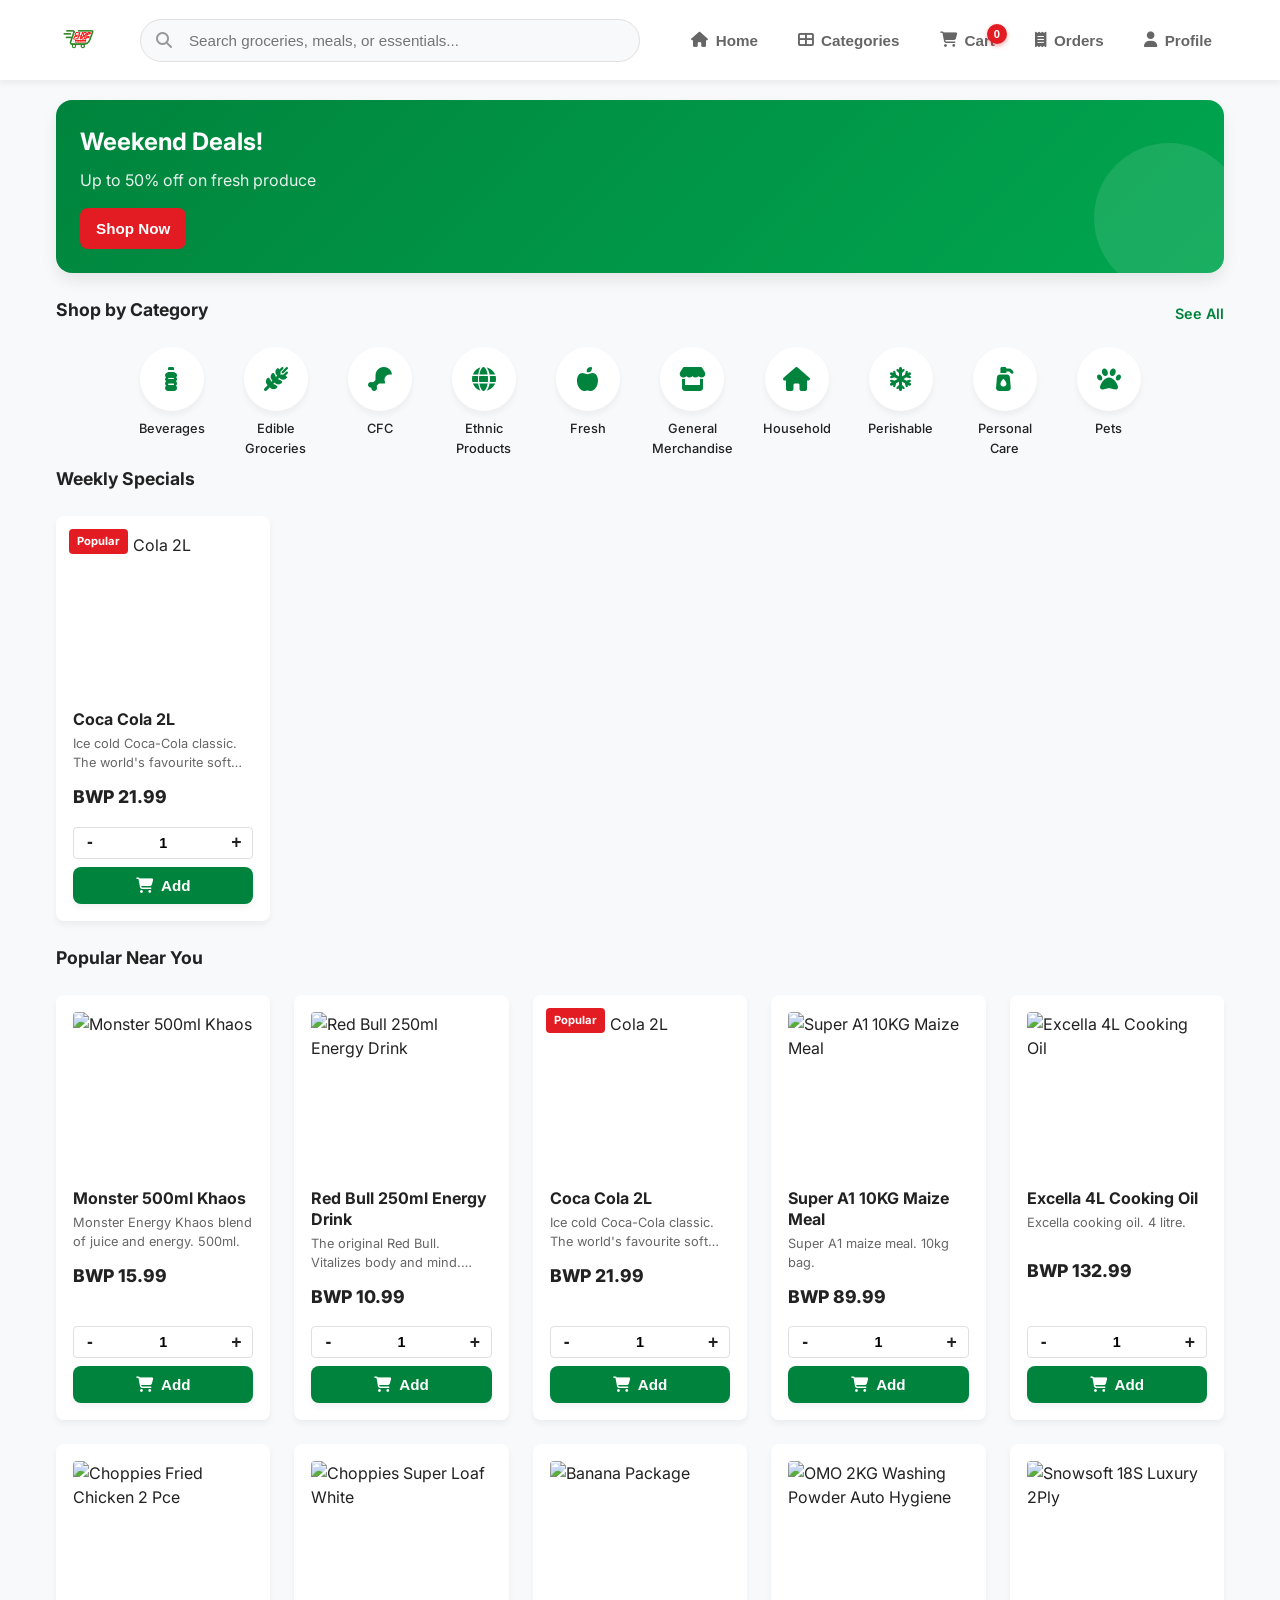
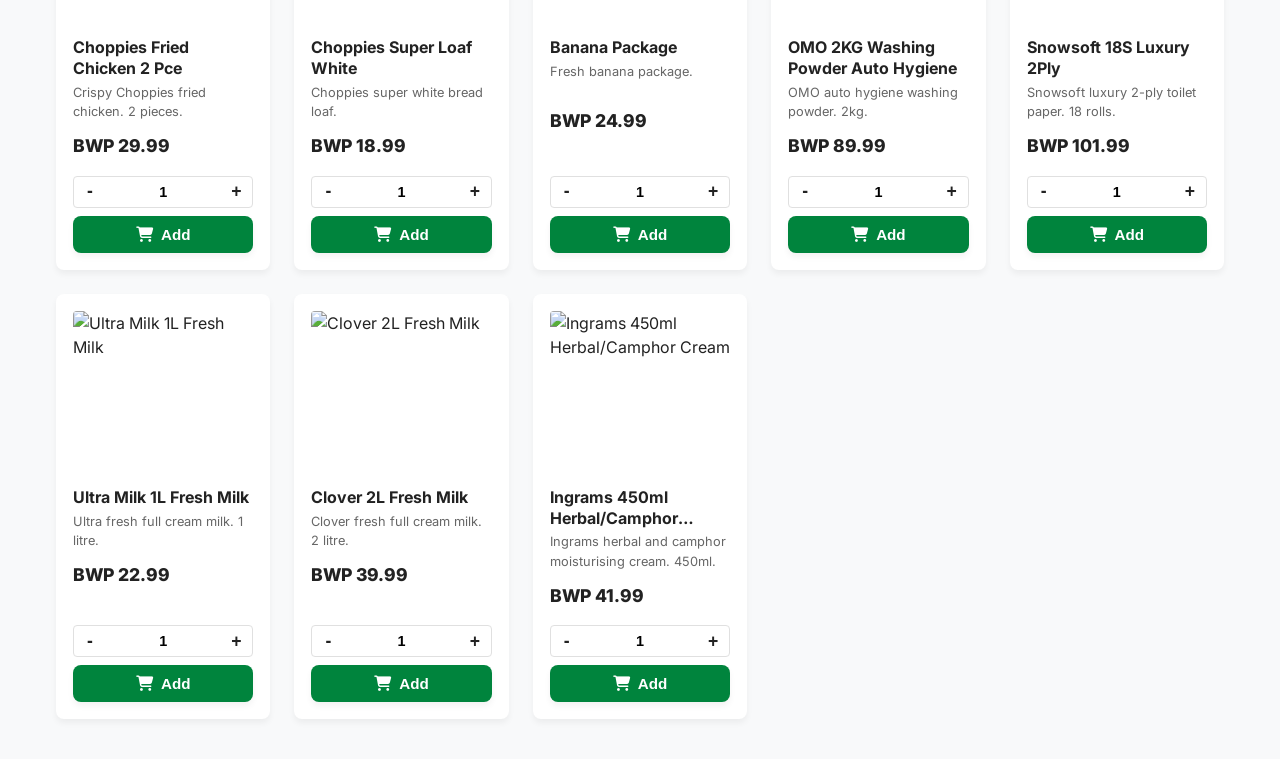
==== index.html @ af35228a "Initialize ChopChop by Choppies Quick Commerce platform" ====
<!DOCTYPE html>
<html lang="en">
<head>
    <meta charset="UTF-8">
    <meta name="viewport" content="width=device-width, initial-scale=1.0, maximum-scale=1.0, user-scalable=no">
    <title>ChopChop by Choppies | Groceries Delivered Fast</title>
    
    <!-- SEO Meta Tags -->
    <meta name="description" content="ChopChop by Choppies - Botswana's fastest grocery delivery platform. Get your groceries, fresh produce, and takeaways in 45-60 minutes.">
    <meta name="keywords" content="Choppies, ChopChop, Botswana, Grocery Delivery, Gaborone, Supermarket Online">
    
    <!-- Brand Identity -->
    <meta name="theme-color" content="#00843D">
    
    <!-- Fonts -->
    <link rel="preconnect" href="https://fonts.googleapis.com">
    <link rel="preconnect" href="https://fonts.gstatic.com" crossorigin>
    <link href="https://fonts.googleapis.com/css2?family=Inter:wght@400;500;600;700;800&display=swap" rel="stylesheet">
    
    <!-- Icons -->
    <link rel="stylesheet" href="https://cdnjs.cloudflare.com/ajax/libs/font-awesome/6.4.0/css/all.min.css">
    
    <!-- Styles -->
    <link rel="stylesheet" href="css/styles.css">
</head>
<body>
    
    <div id="app">
        <!-- Desktop Header (hidden on mobile) -->
        <header id="desktop-header" class="desktop-only">
            <div class="container header-container">
                <div class="logo" onclick="app.navigate('home')">
                    <img src="assets/logo.png" alt="ChopChop by Choppies" style="height: 45px; margin-top: 5px;">
                </div>
                <div class="desktop-search">
                    <i class="fa fa-search"></i>
                    <input type="text" placeholder="Search groceries, meals, or essentials...">
                </div>
                <div class="desktop-nav">
                    <button class="nav-btn" onclick="app.navigate('home')"><i class="fa fa-home"></i> Home</button>
                    <button class="nav-btn" onclick="app.navigate('categories')"><i class="fa fa-th-large"></i> Categories</button>
                    <button class="nav-btn cart-nav-btn" onclick="app.navigate('cart')">
                        <i class="fa fa-shopping-cart"></i> Cart
                        <span class="cart-badge" id="desktop-cart-badge">0</span>
                    </button>
                    <button class="nav-btn" onclick="app.navigate('orders')"><i class="fa fa-receipt"></i> Orders</button>
                    <button class="nav-btn" onclick="app.navigate('profile')"><i class="fa fa-user"></i> Profile</button>
                </div>
            </div>
        </header>

        <!-- Main Content Area -->
        <main id="main-content">
            <!-- Splash Screen -->
            <section id="splash-screen" class="view active">
                <div class="splash-center">
                    <div class="splash-logo">
                        <img src="assets/logo.png" alt="ChopChop by Choppies" style="max-width: 250px; margin-bottom: 2rem;">
                    </div>
                    <p class="splash-subtitle">Groceries Delivered Fast</p>
                    <div class="loader"></div>
                </div>
            </section>

            <!-- Home Screen -->
            <section id="home-screen" class="view">
                <!-- Mobile Header -->
                <div class="mobile-header mobile-only">
                    <div class="mobile-header-top">
                        <div class="logo"><img src="assets/logo.png" alt="ChopChop by Choppies" style="height: 35px;"></div>
                        <div class="delivery-time">
                            <i class="fa fa-bolt"></i> 45-60 min
                        </div>
                    </div>
                    <div class="search-bar">
                        <i class="fa fa-search"></i>
                        <input type="text" placeholder="Search groceries, meals...">
                    </div>
                </div>

                <div class="container section-padding">
                    <!-- Promo Banner -->
                    <div class="promo-banner">
                        <div class="promo-content">
                            <h2>Weekend Deals!</h2>
                            <p>Up to 50% off on fresh produce</p>
                            <button class="btn btn-red" onclick="app.navigate('categories')">Shop Now</button>
                        </div>
                    </div>

                    <!-- Quick Categories -->
                    <div class="section-title">
                        <h3>Shop by Category</h3>
                        <a href="javascript:void(0)" onclick="app.navigate('categories')">See All</a>
                    </div>
                    <div class="quick-categories" id="home-quick-categories">
                        <!-- Populated by JS -->
                    </div>

                    <!-- Weekly Specials -->
                    <div class="section-title">
                        <h3>Weekly Specials</h3>
                    </div>
                    <div class="product-grid" id="home-specials-grid">
                        <!-- Populated by JS -->
                    </div>

                    <!-- Popular Products -->
                    <div class="section-title mt-4">
                        <h3>Popular Near You</h3>
                    </div>
                    <div class="product-grid" id="home-popular-grid">
                        <!-- Populated by JS -->
                    </div>
                </div>
            </section>

            <!-- Categories Screen -->
            <section id="categories-screen" class="view">
                <div class="page-header">
                    <h2>Categories</h2>
                </div>
                <div class="container section-padding">
                    <div class="category-list" id="category-list">
                        <!-- Populated by JS -->
                    </div>
                </div>
            </section>

            <!-- Product Listing Route -->
            <section id="products-screen" class="view">
                <div class="page-header with-back">
                    <button class="back-btn" onclick="app.navigate('categories')"><i class="fa fa-arrow-left"></i></button>
                    <h2 id="plp-title">Category Name</h2>
                </div>
                <div class="container section-padding">
                    <div class="product-grid" id="plp-grid">
                        <!-- Populated by JS -->
                    </div>
                </div>
            </section>

            <!-- Product Detail Screen -->
            <section id="product-detail-screen" class="view">
                <div class="page-header with-back transparent">
                    <button class="back-btn" onclick="app.goBack()"><i class="fa fa-arrow-left"></i></button>
                </div>
                <div id="pdp-content">
                    <!-- Populated by JS -->
                </div>
            </section>

            <!-- Cart Screen -->
            <section id="cart-screen" class="view">
                <div class="page-header">
                    <h2>Your Cart</h2>
                </div>
                <div class="container section-padding cart-layout">
                    <div class="cart-items-container" id="cart-items">
                        <!-- Populated by JS -->
                    </div>
                    <div class="cart-summary" id="cart-summary">
                        <!-- Populated by JS -->
                    </div>
                </div>
            </section>

            <!-- Checkout Screen -->
            <section id="checkout-screen" class="view">
                <div class="page-header with-back">
                    <button class="back-btn" onclick="app.navigate('cart')"><i class="fa fa-arrow-left"></i></button>
                    <h2>Checkout</h2>
                </div>
                <div class="container section-padding checkout-layout">
                    <div class="checkout-form">
                        <div class="checkout-card">
                            <h3>Delivery Details</h3>
                            <div class="form-group">
                                <label>Full Name</label>
                                <input type="text" placeholder="John Doe">
                            </div>
                            <div class="form-group">
                                <label>Phone Mobile</label>
                                <input type="tel" placeholder="+267 7X XXX XXX">
                            </div>
                            <div class="form-group">
                                <label>Delivery Address</label>
                                <textarea placeholder="Plot Number, Street, Suburb (e.g., Phakalane)"></textarea>
                            </div>
                        </div>

                        <div class="checkout-card mt-4">
                            <h3>Payment Options</h3>
                            <div class="payment-options">
                                <label class="payment-option border-active">
                                    <input type="radio" name="payment" checked>
                                    <div class="pay-info">
                                        <i class="fa fa-credit-card"></i> Pay Online (Card)
                                    </div>
                                </label>
                                <label class="payment-option">
                                    <input type="radio" name="payment">
                                    <div class="pay-info">
                                        <i class="fa fa-money-bill-wave"></i> Cash on Delivery
                                    </div>
                                </label>
                            </div>
                        </div>
                        
                        <button class="btn btn-primary btn-block mt-4" style="margin-bottom: 2rem;" onclick="app.placeOrder()">Place Order</button>
                    </div>

                    <div class="checkout-summary" id="checkout-summary">
                        <!-- Populated by JS -->
                    </div>
                </div>
            </section>

            <!-- Order Tracking Screen -->
            <section id="tracking-screen" class="view">
                <div class="page-header">
                    <h2>Order Tracking</h2>
                </div>
                <div class="container section-padding">
                    <div class="tracking-card">
                        <div class="tracking-header">
                            <div class="eta">
                                <h3>Estimated Arrival</h3>
                                <p class="time">45 min</p>
                            </div>
                            <div class="order-id">
                                <p>Order #CHOP-8921</p>
                            </div>
                        </div>
                        
                        <div class="map-placeholder">
                            <i class="fa fa-map-marked-alt"></i>
                            <p>Live tracking available once driver picks up order.</p>
                        </div>

                        <ul class="tracking-timeline">
                            <li class="timeline-item active">
                                <div class="icon"><i class="fa fa-check"></i></div>
                                <div class="info">
                                    <h4>Order Accepted</h4>
                                    <p>Choppies Superstore is preparing your order</p>
                                </div>
                            </li>
                            <li class="timeline-item active">
                                <div class="icon"><i class="fa fa-box"></i></div>
                                <div class="info">
                                    <h4>Packing</h4>
                                    <p>Your items are being packed</p>
                                </div>
                            </li>
                            <li class="timeline-item">
                                <div class="icon"><i class="fa fa-motorcycle"></i></div>
                                <div class="info">
                                    <h4>Out for Delivery</h4>
                                    <p>Rider will pick up shortly</p>
                                </div>
                            </li>
                            <li class="timeline-item">
                                <div class="icon"><i class="fa fa-home"></i></div>
                                <div class="info">
                                    <h4>Delivered</h4>
                                </div>
                            </li>
                        </ul>
                        
                        <div class="rider-info mt-4" style="text-align: center; display: none;" id="rider-info">
                            <button class="btn btn-secondary-outline">Contact Rider</button>
                        </div>
                    </div>
                </div>
            </section>
        </main>

        <!-- Bottom Navigation (Mobile Only) -->
        <nav id="bottom-nav" class="mobile-only">
            <button class="nav-item active" onclick="app.navigate('home')" data-target="home">
                <i class="fa fa-home"></i>
                <span>Home</span>
            </button>
            <button class="nav-item" onclick="app.navigate('categories')" data-target="categories">
                <i class="fa fa-th-large"></i>
                <span>Categories</span>
            </button>
            <button class="nav-item cart-nav-btn" onclick="app.navigate('cart')" data-target="cart">
                <div class="icon-wrap">
                    <i class="fa fa-shopping-cart"></i>
                    <span class="cart-badge" id="mobile-cart-badge">0</span>
                </div>
                <span>Cart</span>
            </button>
            <button class="nav-item" onclick="app.navigate('orders')" data-target="orders">
                <i class="fa fa-receipt"></i>
                <span>Orders</span>
            </button>
            <button class="nav-item" onclick="app.navigate('profile')" data-target="profile">
                <i class="fa fa-user"></i>
                <span>Profile</span>
            </button>
        </nav>
        
        <!-- Toast Notification -->
        <div id="toast" class="toast">Added to cart</div>
    </div>

    <script src="js/app.js"></script>
</body>
</html>
---- css/styles.css ----
:root {
    /* Brand Colors */
    --color-white: #FFFFFF;
    --color-primary: #00843D; /* Choppies Green */
    --color-primary-hover: #006E33;
    --color-primary-light: #E5F3EB;
    --color-accent: #E31C23;  /* Choppies Red */
    --color-accent-hover: #C6181E;

    /* Neutrals */
    --color-bg-light: #F8F9FA;
    --color-bg-grey: #F5F5F5;
    --color-border: #E0E0E0;
    --color-text-dark: #222222;
    --color-text-medium: #666666;
    --color-text-light: #999999;
    --color-disabled: #CCCCCC;

    /* Typography */
    --font-family: 'Inter', -apple-system, BlinkMacSystemFont, "Segoe UI", Roboto, sans-serif;
    
    /* Effects */
    --shadow-soft: 0 4px 6px rgba(0, 0, 0, 0.05);
    --shadow-medium: 0 8px 15px rgba(0, 0, 0, 0.08);
    --border-radius-sm: 4px;
    --border-radius: 8px;
    --border-radius-lg: 16px;
    --border-radius-round: 50%;
    
    /* Layout */
    --nav-height: 65px;
    --desktop-header-height: 80px;
}

* { margin: 0; padding: 0; box-sizing: border-box; -webkit-tap-highlight-color: transparent; }
body { font-family: var(--font-family); background-color: var(--color-bg-light); color: var(--color-text-dark); line-height: 1.5; -webkit-font-smoothing: antialiased; }

/* === UTILITIES === */
.container { padding-left: 16px; padding-right: 16px; max-width: 1200px; margin: 0 auto; }
.section-padding { padding-top: 20px; padding-bottom: 90px; }
.mt-4 { margin-top: 24px; }
.desktop-only { display: none; }
.view { display: none; width: 100%; min-height: 100vh; }
.view.active { display: block; animation: fadeIn 0.3s ease; }
@keyframes fadeIn { from { opacity: 0; transform: translateY(10px); } to { opacity: 1; transform: translateY(0); } }

/* === TYPOGRAPHY === */
h1, h2, h3, h4, h5 { color: var(--color-text-dark); font-weight: 700; margin-bottom: 0.5rem; }
h2 { font-size: 1.25rem; }
h3 { font-size: 1.1rem; }
p { color: var(--color-text-medium); margin-bottom: 1rem; }

/* === BUTTONS === */
.btn { display: inline-flex; align-items: center; justify-content: center; gap: 8px; padding: 12px 16px; border-radius: var(--border-radius); border: none; font-weight: 600; font-size: 0.95rem; cursor: pointer; transition: all 0.2s ease; text-align: center; }
.btn:active { transform: scale(0.98); }
.btn:disabled { background: var(--color-disabled) !important; color: white !important; cursor: not-allowed; }
.btn-primary { background: var(--color-primary); color: var(--color-white); box-shadow: var(--shadow-soft); }
.btn-primary:hover { background: var(--color-primary-hover); }
.btn-secondary { background: var(--color-white); color: var(--color-primary); border: 1.5px solid var(--color-primary); }
.btn-secondary:hover { background: var(--color-primary-light); }
.btn-red { background: var(--color-accent); color: var(--color-white); }
.btn-red:hover { background: var(--color-accent-hover); }
.btn-sm { padding: 6px 12px; font-size: 0.85rem; }
.btn-block { width: 100%; display: block; }

/* === SPLASH SCREEN === */
#splash-screen { background: var(--color-white); position: relative; }
.splash-center { position: absolute; top: 50%; left: 50%; transform: translate(-50%, -50%); text-align: center; }
.splash-logo img { width: 200px; margin-bottom: 2rem; }
.splash-subtitle { color: var(--color-primary); font-weight: 600; }
.loader { border: 3px solid var(--color-bg-grey); border-top: 3px solid var(--color-primary); border-radius: 50%; width: 30px; height: 30px; animation: spin 1s linear infinite; margin: 0 auto; }
@keyframes spin { 0% { transform: rotate(0deg); } 100% { transform: rotate(360deg); } }

/* === HEADERS === */
.mobile-header { background: var(--color-white); padding: 16px; position: sticky; top: 0; z-index: 100; box-shadow: var(--shadow-soft); }
.mobile-header-top { display: flex; justify-content: space-between; align-items: center; margin-bottom: 12px; }
.delivery-time { background: var(--color-primary-light); color: var(--color-primary); padding: 4px 10px; border-radius: var(--border-radius-lg); font-size: 0.8rem; font-weight: 600; display: flex; align-items: center; gap: 4px; }
.search-bar { position: relative; }
.search-bar i { position: absolute; left: 14px; top: 50%; transform: translateY(-50%); color: var(--color-text-light); }
.search-bar input { width: 100%; padding: 12px 16px 12px 40px; border-radius: var(--border-radius); border: 1px solid var(--color-border); background: var(--color-bg-light); font-size: 0.95rem; font-family: var(--font-family); outline: none; transition: border 0.3s; }
.search-bar input:focus { border-color: var(--color-primary); background: var(--color-white); }
.page-header { background: var(--color-white); padding: 16px; position: sticky; top: 0; z-index: 100; box-shadow: var(--shadow-soft); text-align: center; }
.page-header h2 { margin: 0; font-size: 1.25rem; }
.page-header.with-back { display: flex; align-items: center; text-align: left; }
.page-header.with-back h2 { flex: 1; text-align: center; margin-right: 40px; }
.back-btn { background: var(--color-bg-grey); border: none; width: 40px; height: 40px; border-radius: 50%; display: flex; align-items: center; justify-content: center; cursor: pointer; color: var(--color-text-dark); font-size: 1.1rem; }
.page-header.transparent { background: transparent; box-shadow: none; position: absolute; }
.page-header.transparent .back-btn { background: rgba(255,255,255,0.8); backdrop-filter: blur(4px); }

/* === HOME PROMO === */
.promo-banner { background: linear-gradient(135deg, var(--color-primary), #00A650); border-radius: var(--border-radius-lg); padding: 24px; color: var(--color-white); display: flex; flex-direction: column; justify-content: center; margin-bottom: 24px; position: relative; overflow: hidden; box-shadow: var(--shadow-medium); }
.promo-banner::after { content: ''; position: absolute; right: -20px; bottom: -20px; width: 150px; height: 150px; background: rgba(255,255,255,0.1); border-radius: 50%; }
.promo-content { position: relative; z-index: 2; }
.promo-content h2 { color: var(--color-white); margin-bottom: 8px; font-size: 1.5rem; }
.promo-content p { color: rgba(255,255,255,0.9); margin-bottom: 16px; }

/* === CATEGORIES === */
.section-title { display: flex; justify-content: space-between; align-items: center; margin-bottom: 16px; }
.section-title a { color: var(--color-primary); text-decoration: none; font-size: 0.9rem; font-weight: 600; }
.quick-categories { display: flex; gap: 12px; overflow-x: auto; padding-bottom: 8px; scrollbar-width: none; }
.quick-categories::-webkit-scrollbar { display: none; }
.cat-item-quick { flex: 0 0 80px; display: flex; flex-direction: column; align-items: center; gap: 8px; text-decoration: none; cursor: pointer; }
.cat-item-quick .icon-box { width: 64px; height: 64px; border-radius: var(--border-radius-round); background: var(--color-white); display: flex; align-items: center; justify-content: center; font-size: 1.5rem; color: var(--color-primary); box-shadow: var(--shadow-soft); transition: transform 0.2s; }
.cat-item-quick:hover .icon-box { transform: translateY(-3px); box-shadow: var(--shadow-medium); }
.cat-item-quick span { font-size: 0.8rem; font-weight: 500; color: var(--color-text-dark); text-align: center; }
.category-list { display: grid; grid-template-columns: 1fr; gap: 16px; }
.cat-card-large { display: flex; align-items: center; padding: 16px; background: var(--color-white); border-radius: var(--border-radius); box-shadow: var(--shadow-soft); text-decoration: none; color: var(--color-text-dark); transition: transform 0.2s; cursor: pointer; }
.cat-card-large:hover { transform: translateY(-2px); box-shadow: var(--shadow-medium); border-left: 4px solid var(--color-primary); }
.cat-card-large .icon-box { width: 50px; height: 50px; border-radius: var(--border-radius); background: var(--color-primary-light); color: var(--color-primary); display: flex; align-items: center; justify-content: center; font-size: 1.5rem; margin-right: 16px; }
.cat-card-large .info { flex: 1; }
.cat-card-large h3 { margin: 0; font-size: 1.1rem; }
.cat-card-large p { margin: 0; font-size: 0.85rem; color: var(--color-text-medium); margin-top: 4px; }
.cat-card-large .chevron { color: var(--color-border); }

/* === PRODUCT GRID & CARDS === */
.product-grid { display: grid; grid-template-columns: repeat(2, 1fr); gap: 16px; }
.product-card { background: var(--color-white); border-radius: var(--border-radius); padding: 16px; box-shadow: var(--shadow-soft); display: flex; flex-direction: column; position: relative; transition: all 0.3s ease; border: 1px solid transparent; }
.product-card:hover { transform: translateY(-4px); box-shadow: var(--shadow-medium); }
.product-badge { position: absolute; top: 12px; left: 12px; background: var(--color-accent); color: var(--color-white); padding: 4px 8px; border-radius: var(--border-radius-sm); font-size: 0.7rem; font-weight: 700; z-index: 2; }
.product-img-wrap { width: 100%; height: 160px; background: var(--color-white); border-radius: var(--border-radius-sm); margin-bottom: 16px; display: flex; align-items: center; justify-content: center; overflow: hidden; }
.product-img-wrap img { width: 100%; height: 100%; object-fit: contain; }
.product-info { flex: 1; display: flex; flex-direction: column; }
.product-title { font-size: 1rem; font-weight: 700; margin-bottom: 4px; line-height: 1.3; color: var(--color-text-dark); display: -webkit-box; -webkit-line-clamp: 2; -webkit-box-orient: vertical; overflow: hidden; }
.product-desc-short { font-size: 0.8rem; color: var(--color-text-medium); margin-bottom: 12px; display: -webkit-box; -webkit-line-clamp: 2; -webkit-box-orient: vertical; overflow: hidden; min-height: 2.6em; }
.product-price-row { display: flex; justify-content: space-between; align-items: center; margin-bottom: 16px; }
.product-vals { display: flex; flex-direction: column; }
.product-price { font-weight: 800; color: var(--color-text-dark); font-size: 1.1rem; }
.old-price { text-decoration: line-through; color: var(--color-text-light); font-size: 0.85rem; font-weight: 500; }
.product-card-actions { margin-top: auto; display: flex; flex-direction: column; gap: 8px; }
.add-to-cart-btn { background: var(--color-primary); color: var(--color-white); width: 100%; font-size: 0.95rem; font-weight: 600; padding: 10px; }
.add-to-cart-btn:hover { background: var(--color-primary-hover); }

/* Quantity Selector Component */
.qty-selector { display: flex; align-items: center; background: var(--color-bg-grey); border-radius: var(--border-radius-sm); overflow: hidden; height: 36px; width: 100%; }
.qty-selector.small-qty { height: 32px; border: 1px solid var(--color-border); background: var(--color-white); }
.qty-btn { background: transparent; border: none; width: 36px; height: 100%; font-size: 1.2rem; cursor: pointer; color: var(--color-primary); font-weight: bold; transition: background 0.2s; }
.qty-btn:hover { background: var(--color-primary-light); }
.qty-selector.small-qty .qty-btn { width: 32px; font-size: 1.1rem; color: var(--color-text-dark); }
.qty-input { flex: 1; text-align: center; border: none; background: transparent; font-weight: 600; font-size: 1rem; width: 100%; pointer-events: none; }
.qty-selector.small-qty .qty-input { font-size: 0.9rem; }

/* === PRODUCT DETAIL PAGE === */
.pdp-image-container { width: 100%; height: 350px; background: var(--color-white); display: flex; justify-content: center; align-items: center; position: relative; padding: 24px; }
.pdp-image-container img { width: 100%; height: 100%; object-fit: contain; }
.pdp-details { background: var(--color-white); padding: 24px 20px; border-radius: 24px 24px 0 0; margin-top: -24px; position: relative; z-index: 10; min-height: 50vh; box-shadow: 0 -4px 10px rgba(0,0,0,0.02); }
.pdp-meta { display: flex; justify-content: space-between; align-items: flex-start; margin-bottom: 12px; }
.pdp-cat { display: inline-block; background: var(--color-primary-light); padding: 6px 12px; border-radius: var(--border-radius-lg); font-size: 0.85rem; font-weight: 700; color: var(--color-primary); margin-bottom: 8px; text-transform: uppercase; letter-spacing: 0.5px; }
.pdp-title { font-size: 1.6rem; line-height: 1.2; margin-bottom: 4px; }
.pdp-price { font-size: 1.8rem; font-weight: 800; color: var(--color-text-dark); }
.pdp-desc { margin-top: 16px; margin-bottom: 32px; font-size: 1rem; line-height: 1.6; color: var(--color-text-medium); }
.pdp-actions { display: flex; gap: 16px; align-items: center; margin-top: 24px; padding-top: 24px; border-top: 1px solid var(--color-border); }
.pdp-actions .qty-selector { width: 120px; height: 50px; background: var(--color-bg-light); border: 1px solid var(--color-border); border-radius: var(--border-radius); }
.pdp-actions .qty-btn { width: 40px; font-size: 1.5rem; }
.pdp-add-btn { flex: 1; height: 50px; font-size: 1.1rem; border-radius: var(--border-radius); font-weight: 700; }

/* === CART PAGE === */
.cart-empty { text-align: center; padding: 60px 20px; color: var(--color-text-medium); }
.cart-empty i { font-size: 5rem; color: var(--color-disabled); margin-bottom: 24px; }
.cart-item { display: flex; gap: 16px; background: var(--color-white); padding: 16px; border-radius: var(--border-radius); box-shadow: var(--shadow-soft); margin-bottom: 12px; }
.cart-img { width: 80px; height: 80px; background: var(--color-bg-light); border-radius: var(--border-radius-sm); display: flex; align-items: center; justify-content: center; padding: 4px; }
.cart-img img { width: 100%; height: 100%; object-fit: contain; border-radius: var(--border-radius-sm); }
.cart-item-info { flex: 1; display: flex; flex-direction: column; justify-content: space-between; }
.cart-item-title { font-weight: 600; font-size: 0.95rem; line-height: 1.3; margin-bottom: 4px; }
.cart-item-price { font-weight: 800; color: var(--color-text-dark); font-size: 1rem; }
.cart-item-actions { display: flex; justify-content: space-between; align-items: center; margin-top: 12px; }
.cart-item-remove { color: var(--color-accent); cursor: pointer; background: transparent; border: none; font-size: 1rem; padding: 4px; }
.cart-item .qty-selector { width: 100px; }
.cart-summary-card { background: var(--color-white); padding: 20px; border-radius: var(--border-radius); box-shadow: var(--shadow-soft); margin-top: 24px; }
.summary-row { display: flex; justify-content: space-between; margin-bottom: 12px; font-size: 1rem; color: var(--color-text-medium); }
.summary-row.total { border-top: 1px solid var(--color-border); padding-top: 16px; margin-top: 16px; font-weight: 800; font-size: 1.3rem; color: var(--color-text-dark); margin-bottom: 0; }

/* === CHECKOUT PAGE === */
.checkout-card { background: var(--color-white); padding: 20px; border-radius: var(--border-radius); box-shadow: var(--shadow-soft); }
.form-group { margin-bottom: 16px; }
.form-group label { display: block; font-size: 0.85rem; font-weight: 600; color: var(--color-text-dark); margin-bottom: 8px; }
.form-group input, .form-group textarea { width: 100%; padding: 14px; border: 1px solid var(--color-border); border-radius: var(--border-radius-sm); font-family: var(--font-family); outline: none; transition: border 0.2s; background: var(--color-bg-light); }
.form-group input:focus, .form-group textarea:focus { border-color: var(--color-primary); background: var(--color-white); }
.form-group textarea { resize: vertical; min-height: 80px; }
.payment-option { display: block; border: 1px solid var(--color-border); border-radius: var(--border-radius); padding: 16px; margin-bottom: 12px; cursor: pointer; transition: all 0.2s; background: var(--color-white); }
.payment-option.border-active { border-color: var(--color-primary); background: var(--color-primary-light); box-shadow: inset 0 0 0 1px var(--color-primary); }
.payment-option input { display: none; }
.pay-info { display: flex; align-items: center; gap: 12px; font-weight: 600; color: var(--color-text-dark); }
.pay-info i { font-size: 1.4rem; color: var(--color-primary); }

/* === ORDER TRACKING === */
.tracking-card { background: var(--color-white); border-radius: var(--border-radius); box-shadow: var(--shadow-soft); overflow: hidden; }
.tracking-header { padding: 20px; background: var(--color-primary); color: var(--color-white); display: flex; justify-content: space-between; align-items: center; }
.tracking-header h3 { margin: 0; font-size: 1rem; font-weight: 500; font-weight: normal; color: rgba(255,255,255,0.9); margin-bottom: 4px; }
.tracking-header .time { font-size: 1.8rem; font-weight: 800; margin: 0; color: var(--color-white); }
.order-id p { margin: 0; font-weight: 600; font-size: 0.95rem; }
.map-placeholder { background: #E5E9F0; height: 180px; display: flex; flex-direction: column; align-items: center; justify-content: center; color: var(--color-text-medium); border-bottom: 1px solid var(--color-border); }
.map-placeholder i { font-size: 2.5rem; margin-bottom: 12px; color: #8892B0; }
.map-placeholder p { font-size: 0.9rem; margin: 0; }
.tracking-timeline { list-style: none; padding: 24px 20px; }
.timeline-item { display: flex; gap: 20px; position: relative; padding-bottom: 32px; }
.timeline-item::after { content: ''; position: absolute; left: 19px; top: 40px; bottom: 0; width: 2px; background: var(--color-border); z-index: 1; }
.timeline-item:last-child::after { display: none; }
.timeline-item .icon { width: 40px; height: 40px; border-radius: 50%; background: var(--color-bg-grey); color: var(--color-text-light); display: flex; align-items: center; justify-content: center; position: relative; z-index: 2; border: 3px solid var(--color-white); font-size: 1.1rem; }
.timeline-item.active .icon { background: var(--color-primary); color: var(--color-white); }
.timeline-item.active ~ .timeline-item .info h4, .timeline-item.active ~ .timeline-item .info p { color: var(--color-text-light); }
.timeline-item .info { flex: 1; padding-top: 8px; }
.timeline-item .info h4 { margin: 0; font-size: 1.1rem; }
.timeline-item .info p { margin: 4px 0 0 0; font-size: 0.9rem; color: var(--color-text-medium); }

/* === BOTTOM NAVIGATION === */
#bottom-nav { position: fixed; bottom: 0; left: 0; width: 100%; background: var(--color-white); display: flex; justify-content: space-around; padding: 12px 0 24px 0; box-shadow: 0 -4px 15px rgba(0,0,0,0.06); z-index: 1000; border-top: 1px solid rgba(0,0,0,0.05); }
.nav-item { display: flex; flex-direction: column; align-items: center; gap: 6px; border: none; background: transparent; color: var(--color-text-light); cursor: pointer; transition: color 0.2s; width: 20%; }
.nav-item i { font-size: 1.3rem; }
.nav-item span { font-size: 0.75rem; font-weight: 600; }
.nav-item.active { color: var(--color-primary); }
.icon-wrap { position: relative; display: inline-block; }
.cart-badge { position: absolute; top: -8px; right: -12px; background: var(--color-accent); color: var(--color-white); font-size: 0.7rem; font-weight: bold; width: 20px; height: 20px; border-radius: 50%; display: flex; align-items: center; justify-content: center; box-shadow: 0 2px 4px rgba(227, 28, 35, 0.4); }

/* === TOAST === */
.toast { visibility: hidden; min-width: 250px; background-color: var(--color-text-dark); color: #fff; text-align: center; border-radius: 8px; padding: 14px; position: fixed; z-index: 2000; left: 50%; bottom: 100px; transform: translateX(-50%); font-size: 0.95rem; font-weight: 600; box-shadow: var(--shadow-medium); }
.toast.show { visibility: visible; animation: fadein 0.3s, fadeout 0.3s 2.7s; }
@keyframes fadein { from {bottom: 80px; opacity: 0;} to {bottom: 100px; opacity: 1;} }
@keyframes fadeout { from {bottom: 100px; opacity: 1;} to {bottom: 80px; opacity: 0;} }

/* === RESPONSIVE DESIGN & MEDIA QUERIES === */

/* Very Small Mobile (< 380px) */
@media (max-width: 380px) {
    .product-grid { grid-template-columns: 1fr; gap: 16px; }
    .product-img-wrap { height: 200px; }
    .promo-banner { padding: 16px; }
    .promo-content h2 { font-size: 1.25rem; }
}

/* Base Desktop Header Visibility handled at 768px */

/* Tablet & Smaller Desktop Screens (min-width: 768px) */
@media (min-width: 768px) {
    .mobile-only { display: none !important; }
    .desktop-only { display: block; }
    .section-padding { padding-bottom: 40px; }
    
    #desktop-header { background: var(--color-white); box-shadow: var(--shadow-soft); position: sticky; top: 0; z-index: 1000; height: var(--desktop-header-height); }
    .header-container { display: flex; align-items: center; justify-content: space-between; height: 100%; gap: 32px; }
    .logo img { height: 45px; }
    .desktop-search { flex: 1; position: relative; max-width: 500px; }
    .desktop-search i { position: absolute; left: 16px; top: 50%; transform: translateY(-50%); color: var(--color-text-light); }
    .desktop-search input { width: 100%; padding: 12px 16px 12px 48px; border-radius: 24px; border: 1px solid var(--color-border); background: var(--color-bg-light); font-size: 0.95rem; outline: none; transition: all 0.3s; }
    .desktop-search input:focus { border-color: var(--color-primary); background: var(--color-white); box-shadow: 0 0 0 3px var(--color-primary-light); }
    .desktop-nav { display: flex; gap: 16px; }
    .desktop-nav .nav-btn { background: transparent; border: none; display: flex; align-items: center; gap: 8px; font-weight: 600; font-size: 0.95rem; color: var(--color-text-medium); cursor: pointer; transition: color 0.2s; padding: 8px 12px; border-radius: 8px; }
    .desktop-nav .nav-btn:hover { color: var(--color-primary); background: var(--color-bg-light); }
    .desktop-nav .nav-btn.cart-nav-btn { position: relative; }
    .desktop-nav .cart-badge { top: 0; right: 0; }
    
    .product-grid { grid-template-columns: repeat(3, 1fr); gap: 20px; }
    .category-list { grid-template-columns: repeat(2, 1fr); gap: 20px; }
    .quick-categories { justify-content: flex-start; gap: 16px; }
    
    .page-header { background: transparent; box-shadow: none; text-align: left; padding: 24px 16px; max-width: 1200px; margin: 0 auto; display: flex; align-items: center; gap: 24px; }
    .page-header h2 { font-size: 1.75rem; text-align: left; flex: 1; margin: 0; color: var(--color-text-dark); }
    .page-header.with-back h2 { margin-right: 0; text-align: left; }
    
    .pdp-wrapper { display: flex; flex-direction: row; margin: 24px; background: var(--color-white); border-radius: var(--border-radius-lg); box-shadow: var(--shadow-medium); overflow: hidden; }
    .pdp-image-container { flex: 1; height: 400px; padding: 24px; }
    .pdp-details { flex: 1; border-radius: 0; margin-top: 0; padding: 32px; box-shadow: none; display: flex; flex-direction: column; justify-content: center; }
    
    .tracking-card { margin: 40px auto; max-width: 800px; }
}

/* Medium Desktop (min-width: 1024px) */
@media (min-width: 1024px) {
    .product-grid { grid-template-columns: repeat(4, 1fr); gap: 24px; }
    .category-list { grid-template-columns: repeat(3, 1fr); gap: 24px; }
    .quick-categories { justify-content: center; gap: 24px; }

    .page-header h2 { font-size: 2rem; }

    .pdp-wrapper { max-width: 1000px; margin: 40px auto; }
    .pdp-image-container { height: 500px; padding: 40px; }
    .pdp-details { padding: 40px; }

    .cart-layout { display: flex; flex-direction: row; gap: 32px; align-items: flex-start; }
    .cart-items-container { flex: 2; }
    .cart-summary { flex: 1; position: sticky; top: 100px; }
    .cart-summary-card { margin-top: 0; }
    
    .checkout-layout { display: flex; flex-direction: row; gap: 32px; align-items: flex-start; }
    .checkout-form { flex: 2; }
    .checkout-summary { flex: 1; position: sticky; top: 100px; }
    
    .tracking-card { max-width: 600px; }
}

/* Large Desktop screens (min-width: 1200px) */
@media (min-width: 1200px) {
    .product-grid { grid-template-columns: repeat(5, 1fr); gap: 24px; }
}
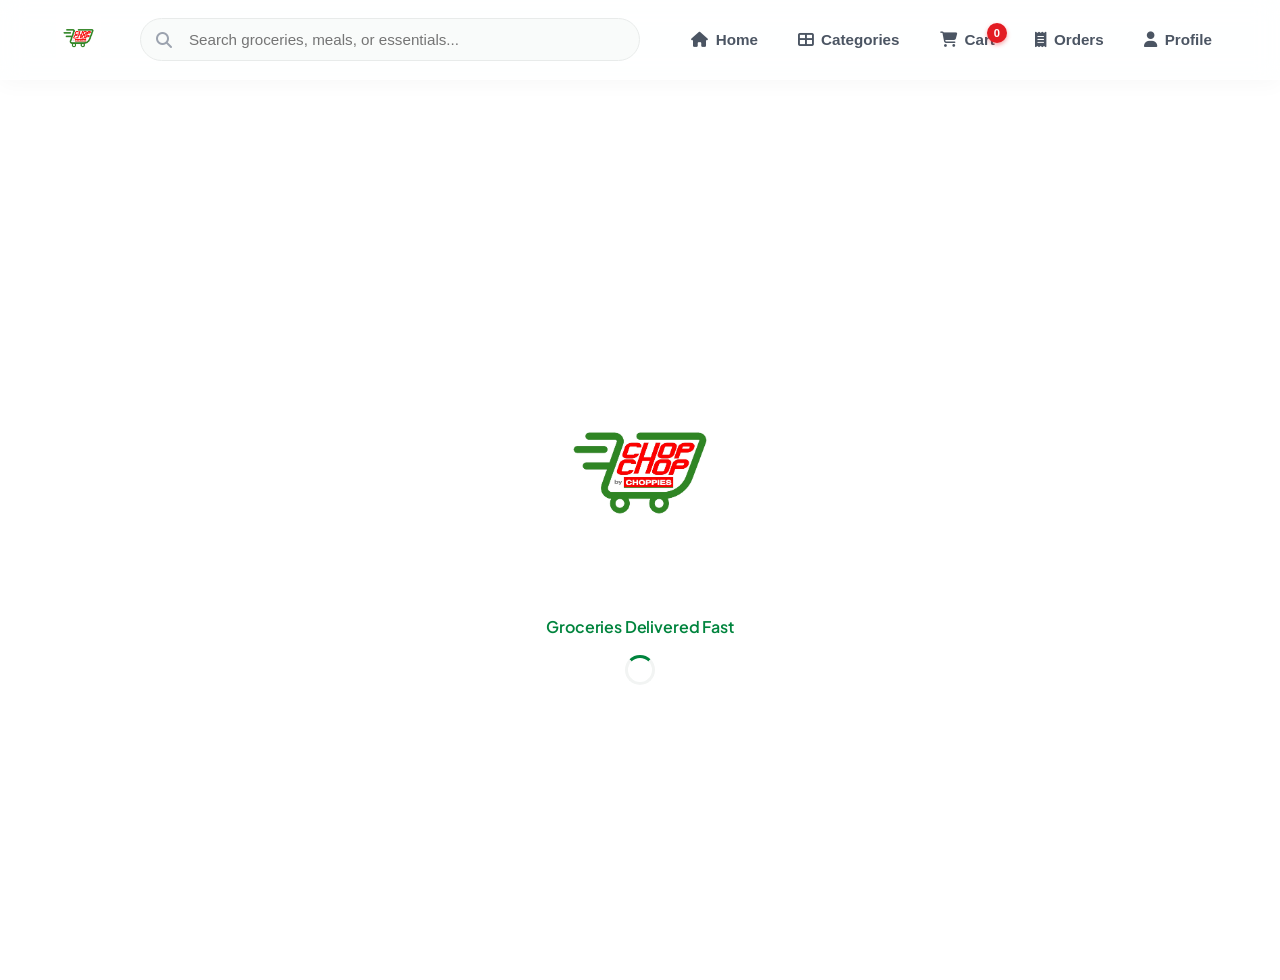
==== commit 24e909a2: "Enhance UI to world-class premium aesthetic" ====
--- a/index.html
+++ b/index.html
@@ -15,7 +15,7 @@
     <!-- Fonts -->
     <link rel="preconnect" href="https://fonts.googleapis.com">
     <link rel="preconnect" href="https://fonts.gstatic.com" crossorigin>
-    <link href="https://fonts.googleapis.com/css2?family=Inter:wght@400;500;600;700;800&display=swap" rel="stylesheet">
+    <link href="https://fonts.googleapis.com/css2?family=Plus+Jakarta+Sans:wght@400;500;600;700;800&display=swap" rel="stylesheet">
     
     <!-- Icons -->
     <link rel="stylesheet" href="https://cdnjs.cloudflare.com/ajax/libs/font-awesome/6.4.0/css/all.min.css">
--- a/css/styles.css
+++ b/css/styles.css
@@ -3,37 +3,38 @@
     --color-white: #FFFFFF;
     --color-primary: #00843D; /* Choppies Green */
     --color-primary-hover: #006E33;
-    --color-primary-light: #E5F3EB;
+    --color-primary-light: #E8F5EE;
     --color-accent: #E31C23;  /* Choppies Red */
     --color-accent-hover: #C6181E;
 
     /* Neutrals */
-    --color-bg-light: #F8F9FA;
-    --color-bg-grey: #F5F5F5;
-    --color-border: #E0E0E0;
-    --color-text-dark: #222222;
-    --color-text-medium: #666666;
-    --color-text-light: #999999;
-    --color-disabled: #CCCCCC;
+    --color-bg-light: #F9FBFA;
+    --color-bg-grey: #F2F4F3;
+    --color-border: #E8EBEA;
+    --color-text-dark: #111827;
+    --color-text-medium: #4B5563;
+    --color-text-light: #9CA3AF;
+    --color-disabled: #D1D5DB;
 
     /* Typography */
-    --font-family: 'Inter', -apple-system, BlinkMacSystemFont, "Segoe UI", Roboto, sans-serif;
-    
-    /* Effects */
-    --shadow-soft: 0 4px 6px rgba(0, 0, 0, 0.05);
-    --shadow-medium: 0 8px 15px rgba(0, 0, 0, 0.08);
-    --border-radius-sm: 4px;
-    --border-radius: 8px;
-    --border-radius-lg: 16px;
+    --font-family: 'Plus Jakarta Sans', -apple-system, BlinkMacSystemFont, "Segoe UI", Roboto, sans-serif;
+    
+    /* Premium Effects */
+    --shadow-soft: 0 4px 20px rgba(0, 0, 0, 0.03);
+    --shadow-medium: 0 12px 30px rgba(0, 80, 30, 0.05); /* Slight green tint overhead */
+    --shadow-hover: 0 20px 40px rgba(0, 80, 30, 0.08); /* Hover elevate */
+    --border-radius-sm: 8px;
+    --border-radius: 16px;
+    --border-radius-lg: 24px;
     --border-radius-round: 50%;
     
     /* Layout */
-    --nav-height: 65px;
+    --nav-height: 80px;
     --desktop-header-height: 80px;
 }
 
 * { margin: 0; padding: 0; box-sizing: border-box; -webkit-tap-highlight-color: transparent; }
-body { font-family: var(--font-family); background-color: var(--color-bg-light); color: var(--color-text-dark); line-height: 1.5; -webkit-font-smoothing: antialiased; }
+body { font-family: var(--font-family); background-color: var(--color-bg-light); color: var(--color-text-dark); line-height: 1.6; -webkit-font-smoothing: antialiased; letter-spacing: -0.01em; }
 
 /* === UTILITIES === */
 .container { padding-left: 16px; padding-right: 16px; max-width: 1200px; margin: 0 auto; }
@@ -45,22 +46,22 @@
 @keyframes fadeIn { from { opacity: 0; transform: translateY(10px); } to { opacity: 1; transform: translateY(0); } }
 
 /* === TYPOGRAPHY === */
-h1, h2, h3, h4, h5 { color: var(--color-text-dark); font-weight: 700; margin-bottom: 0.5rem; }
-h2 { font-size: 1.25rem; }
-h3 { font-size: 1.1rem; }
+h1, h2, h3, h4, h5 { color: var(--color-text-dark); font-weight: 800; margin-bottom: 0.5rem; letter-spacing: -0.02em; line-height: 1.2; }
+h2 { font-size: 1.4rem; }
+h3 { font-size: 1.15rem; }
 p { color: var(--color-text-medium); margin-bottom: 1rem; }
 
 /* === BUTTONS === */
-.btn { display: inline-flex; align-items: center; justify-content: center; gap: 8px; padding: 12px 16px; border-radius: var(--border-radius); border: none; font-weight: 600; font-size: 0.95rem; cursor: pointer; transition: all 0.2s ease; text-align: center; }
-.btn:active { transform: scale(0.98); }
-.btn:disabled { background: var(--color-disabled) !important; color: white !important; cursor: not-allowed; }
+.btn { display: inline-flex; align-items: center; justify-content: center; gap: 8px; padding: 14px 20px; border-radius: var(--border-radius); border: none; font-weight: 700; font-size: 1rem; cursor: pointer; transition: all 0.3s cubic-bezier(0.4, 0, 0.2, 1); text-align: center; }
+.btn:active { transform: scale(0.96); }
+.btn:disabled { background: var(--color-disabled) !important; color: white !important; cursor: not-allowed; box-shadow: none !important; }
 .btn-primary { background: var(--color-primary); color: var(--color-white); box-shadow: var(--shadow-soft); }
-.btn-primary:hover { background: var(--color-primary-hover); }
-.btn-secondary { background: var(--color-white); color: var(--color-primary); border: 1.5px solid var(--color-primary); }
-.btn-secondary:hover { background: var(--color-primary-light); }
+.btn-primary:hover { background: var(--color-primary-hover); box-shadow: var(--shadow-medium); transform: translateY(-2px); }
+.btn-secondary { background: var(--color-white); color: var(--color-primary); border: 2px solid var(--color-primary-light); }
+.btn-secondary:hover { background: var(--color-primary-light); border-color: var(--color-primary); }
 .btn-red { background: var(--color-accent); color: var(--color-white); }
-.btn-red:hover { background: var(--color-accent-hover); }
-.btn-sm { padding: 6px 12px; font-size: 0.85rem; }
+.btn-red:hover { background: var(--color-accent-hover); box-shadow: var(--shadow-medium); transform: translateY(-2px); }
+.btn-sm { padding: 8px 14px; font-size: 0.85rem; border-radius: var(--border-radius-sm); }
 .btn-block { width: 100%; display: block; }
 
 /* === SPLASH SCREEN === */
@@ -72,15 +73,15 @@
 @keyframes spin { 0% { transform: rotate(0deg); } 100% { transform: rotate(360deg); } }
 
 /* === HEADERS === */
-.mobile-header { background: var(--color-white); padding: 16px; position: sticky; top: 0; z-index: 100; box-shadow: var(--shadow-soft); }
+.mobile-header { background: rgba(255, 255, 255, 0.85); backdrop-filter: blur(12px); -webkit-backdrop-filter: blur(12px); padding: 16px; position: sticky; top: 0; z-index: 100; box-shadow: var(--shadow-soft); }
 .mobile-header-top { display: flex; justify-content: space-between; align-items: center; margin-bottom: 12px; }
-.delivery-time { background: var(--color-primary-light); color: var(--color-primary); padding: 4px 10px; border-radius: var(--border-radius-lg); font-size: 0.8rem; font-weight: 600; display: flex; align-items: center; gap: 4px; }
+.delivery-time { background: var(--color-primary-light); color: var(--color-primary); padding: 6px 12px; border-radius: var(--border-radius-lg); font-size: 0.85rem; font-weight: 700; display: flex; align-items: center; gap: 6px; }
 .search-bar { position: relative; }
 .search-bar i { position: absolute; left: 14px; top: 50%; transform: translateY(-50%); color: var(--color-text-light); }
-.search-bar input { width: 100%; padding: 12px 16px 12px 40px; border-radius: var(--border-radius); border: 1px solid var(--color-border); background: var(--color-bg-light); font-size: 0.95rem; font-family: var(--font-family); outline: none; transition: border 0.3s; }
-.search-bar input:focus { border-color: var(--color-primary); background: var(--color-white); }
-.page-header { background: var(--color-white); padding: 16px; position: sticky; top: 0; z-index: 100; box-shadow: var(--shadow-soft); text-align: center; }
-.page-header h2 { margin: 0; font-size: 1.25rem; }
+.search-bar input { width: 100%; padding: 14px 16px 14px 44px; border-radius: var(--border-radius); border: 1px solid var(--color-border); background: rgba(255,255,255,0.9); font-size: 0.95rem; font-family: var(--font-family); outline: none; transition: all 0.3s cubic-bezier(0.4, 0, 0.2, 1); }
+.search-bar input:focus { border-color: var(--color-primary); background: var(--color-white); box-shadow: 0 0 0 4px var(--color-primary-light); }
+.page-header { background: rgba(255, 255, 255, 0.85); backdrop-filter: blur(12px); -webkit-backdrop-filter: blur(12px); padding: 16px; position: sticky; top: 0; z-index: 100; border-bottom: 1px solid var(--color-border); text-align: center; }
+.page-header h2 { margin: 0; font-size: 1.3rem; font-weight: 800; letter-spacing: -0.02em; }
 .page-header.with-back { display: flex; align-items: center; text-align: left; }
 .page-header.with-back h2 { flex: 1; text-align: center; margin-right: 40px; }
 .back-btn { background: var(--color-bg-grey); border: none; width: 40px; height: 40px; border-radius: 50%; display: flex; align-items: center; justify-content: center; cursor: pointer; color: var(--color-text-dark); font-size: 1.1rem; }
@@ -114,8 +115,8 @@
 
 /* === PRODUCT GRID & CARDS === */
 .product-grid { display: grid; grid-template-columns: repeat(2, 1fr); gap: 16px; }
-.product-card { background: var(--color-white); border-radius: var(--border-radius); padding: 16px; box-shadow: var(--shadow-soft); display: flex; flex-direction: column; position: relative; transition: all 0.3s ease; border: 1px solid transparent; }
-.product-card:hover { transform: translateY(-4px); box-shadow: var(--shadow-medium); }
+.product-card { background: var(--color-white); border-radius: var(--border-radius-lg); padding: 16px; box-shadow: var(--shadow-soft); display: flex; flex-direction: column; position: relative; transition: all 0.4s cubic-bezier(0.16, 1, 0.3, 1); border: 1px solid rgba(0,0,0,0.02); will-change: transform, box-shadow; }
+.product-card:hover { transform: translateY(-6px) scale(1.02); box-shadow: var(--shadow-hover); border-color: var(--color-primary-light); z-index: 10; }
 .product-badge { position: absolute; top: 12px; left: 12px; background: var(--color-accent); color: var(--color-white); padding: 4px 8px; border-radius: var(--border-radius-sm); font-size: 0.7rem; font-weight: 700; z-index: 2; }
 .product-img-wrap { width: 100%; height: 160px; background: var(--color-white); border-radius: var(--border-radius-sm); margin-bottom: 16px; display: flex; align-items: center; justify-content: center; overflow: hidden; }
 .product-img-wrap img { width: 100%; height: 100%; object-fit: contain; }
@@ -202,12 +203,12 @@
 .timeline-item .info h4 { margin: 0; font-size: 1.1rem; }
 .timeline-item .info p { margin: 4px 0 0 0; font-size: 0.9rem; color: var(--color-text-medium); }
 
-/* === BOTTOM NAVIGATION === */
-#bottom-nav { position: fixed; bottom: 0; left: 0; width: 100%; background: var(--color-white); display: flex; justify-content: space-around; padding: 12px 0 24px 0; box-shadow: 0 -4px 15px rgba(0,0,0,0.06); z-index: 1000; border-top: 1px solid rgba(0,0,0,0.05); }
-.nav-item { display: flex; flex-direction: column; align-items: center; gap: 6px; border: none; background: transparent; color: var(--color-text-light); cursor: pointer; transition: color 0.2s; width: 20%; }
-.nav-item i { font-size: 1.3rem; }
-.nav-item span { font-size: 0.75rem; font-weight: 600; }
+#bottom-nav { position: fixed; bottom: 16px; left: 16px; right: 16px; width: auto; background: rgba(255, 255, 255, 0.85); backdrop-filter: blur(16px); -webkit-backdrop-filter: blur(16px); display: flex; justify-content: space-around; padding: 12px 8px; box-shadow: 0 10px 40px rgba(0,0,0,0.08); z-index: 1000; border-radius: 40px; border: 1px solid rgba(255, 255, 255, 0.6); }
+.nav-item { display: flex; flex-direction: column; align-items: center; gap: 4px; border: none; background: transparent; color: var(--color-text-light); cursor: pointer; transition: all 0.3s cubic-bezier(0.4, 0, 0.2, 1); width: 20%; padding: 6px 0; border-radius: 20px; text-decoration: none; }
+.nav-item i { font-size: 1.4rem; transition: transform 0.3s cubic-bezier(0.4, 0, 0.2, 1); }
+.nav-item span { font-size: 0.70rem; font-weight: 700; letter-spacing: 0.02em; }
 .nav-item.active { color: var(--color-primary); }
+.nav-item.active i { transform: translateY(-3px); }
 .icon-wrap { position: relative; display: inline-block; }
 .cart-badge { position: absolute; top: -8px; right: -12px; background: var(--color-accent); color: var(--color-white); font-size: 0.7rem; font-weight: bold; width: 20px; height: 20px; border-radius: 50%; display: flex; align-items: center; justify-content: center; box-shadow: 0 2px 4px rgba(227, 28, 35, 0.4); }
 
@@ -235,7 +236,7 @@
     .desktop-only { display: block; }
     .section-padding { padding-bottom: 40px; }
     
-    #desktop-header { background: var(--color-white); box-shadow: var(--shadow-soft); position: sticky; top: 0; z-index: 1000; height: var(--desktop-header-height); }
+    #desktop-header { background: rgba(255, 255, 255, 0.85); backdrop-filter: blur(12px); -webkit-backdrop-filter: blur(12px); box-shadow: var(--shadow-soft); position: sticky; top: 0; z-index: 1000; height: var(--desktop-header-height); border-bottom: 1px solid rgba(255, 255, 255, 0.8); }
     .header-container { display: flex; align-items: center; justify-content: space-between; height: 100%; gap: 32px; }
     .logo img { height: 45px; }
     .desktop-search { flex: 1; position: relative; max-width: 500px; }
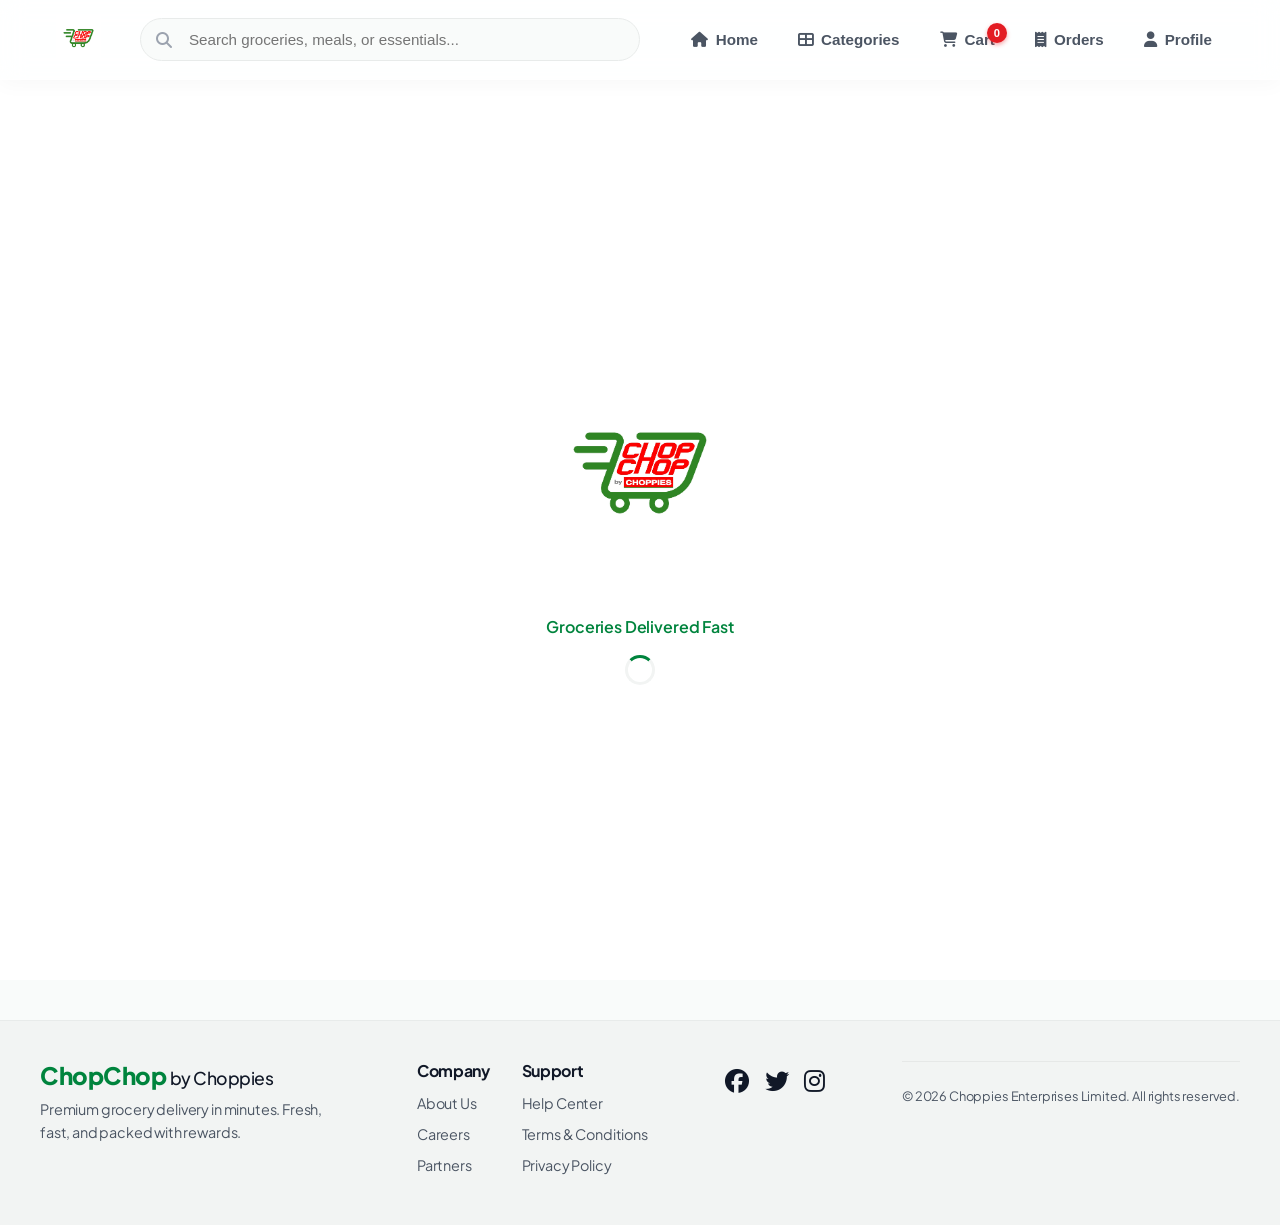
==== commit 939a7f6e: "feat(ui): refine interface with global footer, authentic banners, and restore complete product catal" ====
--- a/index.html
+++ b/index.html
@@ -65,26 +65,46 @@
             <!-- Home Screen -->
             <section id="home-screen" class="view">
                 <!-- Mobile Header -->
-                <div class="mobile-header mobile-only">
+                <div class="mobile-header mobile-only" style="padding-bottom: 8px;">
                     <div class="mobile-header-top">
-                        <div class="logo"><img src="assets/logo.png" alt="ChopChop by Choppies" style="height: 35px;"></div>
+                        <div class="delivery-location-header">
+                            <span class="delivery-location-label">Delivering To <span class="header-badge-rewards">REWARDS PLUS</span></span>
+                            <span class="delivery-location-value">Plot 12345, Gaborone <i class="fa fa-chevron-down"></i></span>
+                        </div>
                         <div class="delivery-time">
-                            <i class="fa fa-bolt"></i> 45-60 min
+                            <i class="fa fa-bolt"></i> 45 min
                         </div>
                     </div>
                     <div class="search-bar">
                         <i class="fa fa-search"></i>
-                        <input type="text" placeholder="Search groceries, meals...">
-                    </div>
-                </div>
-
-                <div class="container section-padding">
+                        <input type="text" placeholder="Groceries, meals, drinks...">
+                    </div>
+                    <!-- Quick Filters (Pills) -->
+                    <div class="filter-pills-container">
+                        <div class="filter-pill active"><i class="fa fa-sort"></i> For You</div>
+                        <div class="filter-pill special"><i class="fa fa-tag"></i> Offers</div>
+                        <div class="filter-pill"><i class="fa fa-leaf"></i> Fresh Produce</div>
+                        <div class="filter-pill"><i class="fa fa-clock"></i> Under 30 Min</div>
+                        <div class="filter-pill">Top Rated</div>
+                    </div>
+                </div>
+
+                <div class="container section-padding">
+                    <!-- Advert on top -->
+                    <div class="main-advert-banner mt-4" style="background-image: linear-gradient(to right, rgba(0,0,0,0.85) 0%, rgba(0,0,0,0.2) 100%), url('images/choppies_store_banner.jpg');">
+                        <div class="advert-content">
+                            <h3>Lightning Delivery</h3>
+                            <p>Get your groceries under 30 mins</p>
+                            <button class="btn btn-outline" onclick="app.navigate('categories')">Order Now</button>
+                        </div>
+                    </div>
+
                     <!-- Promo Banner -->
-                    <div class="promo-banner">
+                    <div class="promo-banner mt-4" style="background-image: linear-gradient(to right, rgba(0,0,0,0.8) 0%, rgba(0,0,0,0.2) 100%), url('images/fresh_produce_banner.png');">
                         <div class="promo-content">
                             <h2>Weekend Deals!</h2>
                             <p>Up to 50% off on fresh produce</p>
-                            <button class="btn btn-red" onclick="app.navigate('categories')">Shop Now</button>
+                            <button class="btn btn-primary" onclick="app.navigate('categories')">Shop Now</button>
                         </div>
                     </div>
 
@@ -97,11 +117,11 @@
                         <!-- Populated by JS -->
                     </div>
 
-                    <!-- Weekly Specials -->
+                    <!-- Weekly Specials (Carousel) -->
                     <div class="section-title">
-                        <h3>Weekly Specials</h3>
-                    </div>
-                    <div class="product-grid" id="home-specials-grid">
+                        <h3>Today's Highlights</h3>
+                    </div>
+                    <div class="product-carousel" id="home-specials-grid">
                         <!-- Populated by JS -->
                     </div>
 
@@ -111,6 +131,25 @@
                     </div>
                     <div class="product-grid" id="home-popular-grid">
                         <!-- Populated by JS -->
+                    </div>
+
+                    <!-- More to Explore (Themed Banners) -->
+                    <div class="section-title mt-4">
+                        <h3>More to explore</h3>
+                    </div>
+                    <div class="themed-banners">
+                        <div class="theme-banner" style="background: linear-gradient(rgba(0,0,0,0.3), rgba(0,0,0,0.3)), url('https://images.unsplash.com/photo-1542838132-92c53300491e?auto=format&fit=crop&w=400&q=80');">
+                            <div class="theme-banner-content">
+                                <h4>Pantry Staples</h4>
+                                <span>Stock up and save</span>
+                            </div>
+                        </div>
+                        <div class="theme-banner" style="background: linear-gradient(rgba(0,0,0,0.3), rgba(0,0,0,0.3)), url('https://images.unsplash.com/photo-1550583724-b26cc28df5d1?auto=format&fit=crop&w=400&q=80');">
+                            <div class="theme-banner-content">
+                                <h4>Freshly Baked</h4>
+                                <span>Straight from the oven</span>
+                            </div>
+                        </div>
                     </div>
                 </div>
             </section>
@@ -274,6 +313,181 @@
                     </div>
                 </div>
             </section>
+
+            <!-- Orders Screen -->
+            <section id="orders-screen" class="view">
+                <div class="page-header desktop-header-align">
+                    <h2>My Orders</h2>
+                </div>
+                <div class="container section-padding">
+                    <div class="orders-list">
+                        <!-- Example Order -->
+                        <div class="order-card">
+                            <div class="order-card-header">
+                                <div class="order-status-badge active"><i class="fa fa-motorcycle"></i> In Transit</div>
+                                <span class="order-date">Today, 2:45 PM</span>
+                            </div>
+                            <div class="order-card-body">
+                                <h3>Order #CHOP-8921</h3>
+                                <p>5 Items • P 280.50</p>
+                            </div>
+                            <div class="order-card-footer">
+                                <button class="btn btn-secondary btn-sm" onclick="app.navigate('tracking')">Track Order</button>
+                            </div>
+                        </div>
+
+                        <!-- Example Past Order -->
+                        <div class="order-card">
+                            <div class="order-card-header">
+                                <div class="order-status-badge delivered"><i class="fa fa-check-circle"></i> Delivered</div>
+                                <span class="order-date">Oct 12, 10:30 AM</span>
+                            </div>
+                            <div class="order-card-body">
+                                <h3>Order #CHOP-8802</h3>
+                                <p>12 Items • P 540.00</p>
+                            </div>
+                            <div class="order-card-footer">
+                                <button class="btn btn-secondary btn-sm">Reorder</button>
+                            </div>
+                        </div>
+                    </div>
+                </div>
+            </section>
+
+            <!-- Profile Screen -->
+            <section id="profile-screen" class="view">
+                <div class="page-header desktop-header-align">
+                    <h2>My Profile</h2>
+                </div>
+                <div class="container section-padding">
+                    <div class="profile-card">
+                        <div class="profile-header">
+                            <div class="profile-avatar"><i class="fa fa-user"></i></div>
+                            <div class="profile-info">
+                                <h3>John Doe</h3>
+                                <p>+267 71 234 567</p>
+                            </div>
+                        </div>
+                        <ul class="profile-menu">
+                            <li><a href="javascript:void(0)" onclick="app.navigate('profile-addresses')"><i class="fa fa-map-marker-alt"></i> Saved Addresses <i class="fa fa-chevron-right arrow"></i></a></li>
+                            <li><a href="javascript:void(0)" onclick="app.navigate('profile-payments')"><i class="fa fa-credit-card"></i> Payment Methods <i class="fa fa-chevron-right arrow"></i></a></li>
+                            <li><a href="javascript:void(0)" onclick="app.navigate('profile-notifications')"><i class="fa fa-bell"></i> Notifications <i class="fa fa-chevron-right arrow"></i></a></li>
+                            <li><a href="javascript:void(0)" onclick="app.navigate('profile-support')"><i class="fa fa-question-circle"></i> Help & Support <i class="fa fa-chevron-right arrow"></i></a></li>
+                        </ul>
+                        <button class="btn btn-red btn-block mt-4" onclick="app.showToast('Logged out successfully!'); app.navigate('home');"><i class="fa fa-sign-out-alt"></i> Logout</button>
+                    </div>
+                </div>
+            </section>
+
+            <!-- Profile: Saved Addresses Screen -->
+            <section id="profile-addresses-screen" class="view">
+                <div class="page-header with-back">
+                    <button class="back-btn" onclick="app.goBack()"><i class="fa fa-chevron-left"></i></button>
+                    <h2>Saved Addresses</h2>
+                </div>
+                <div class="container section-padding">
+                    <div class="checkout-card mb-4" style="margin-bottom: 16px;">
+                        <h4 style="margin-bottom: 4px; display:flex; justify-content:space-between; align-items:center;">Home <span style="font-size:0.8rem; background:var(--color-primary-light); color:var(--color-primary); padding:2px 8px; border-radius:12px;">Default</span></h4>
+                        <p style="margin-bottom:0; font-size:0.9rem;">Plot 12345, Block 6<br>Gaborone, Botswana</p>
+                    </div>
+                    <div class="checkout-card mb-4" style="margin-bottom: 24px;">
+                        <h4 style="margin-bottom: 4px;">Office</h4>
+                        <p style="margin-bottom:0; font-size:0.9rem;">iTowers North, CBD<br>Gaborone, Botswana</p>
+                    </div>
+                    <button class="btn btn-primary btn-block"><i class="fa fa-plus"></i> Add New Address</button>
+                </div>
+            </section>
+
+            <!-- Profile: Payment Methods Screen -->
+            <section id="profile-payments-screen" class="view">
+                <div class="page-header with-back">
+                    <button class="back-btn" onclick="app.goBack()"><i class="fa fa-chevron-left"></i></button>
+                    <h2>Payment Methods</h2>
+                </div>
+                <div class="container section-padding">
+                    <div class="checkout-card mb-4" style="margin-bottom: 16px; display:flex; align-items:center; gap: 16px;">
+                        <i class="fab fa-cc-visa" style="font-size:2rem; color:#1434CB;"></i>
+                        <div style="flex:1;">
+                            <h4 style="margin-bottom: 2px;">Visa ending in 4242</h4>
+                            <p style="margin-bottom:0; font-size:0.8rem;">Expires 12/28</p>
+                        </div>
+                    </div>
+                    <button class="btn btn-secondary btn-block"><i class="fa fa-plus"></i> Add New Card</button>
+                </div>
+            </section>
+
+            <!-- Profile: Notifications Screen -->
+            <section id="profile-notifications-screen" class="view">
+                <div class="page-header with-back">
+                    <button class="back-btn" onclick="app.goBack()"><i class="fa fa-chevron-left"></i></button>
+                    <h2>Notifications</h2>
+                </div>
+                <div class="container section-padding">
+                    <div class="checkout-card" style="margin-bottom: 12px; display:flex; justify-content:space-between; align-items:center;">
+                        <div>
+                            <h4 style="margin-bottom:2px;">Order Updates</h4>
+                            <p style="margin-bottom:0; font-size:0.85rem;">Push notifications</p>
+                        </div>
+                        <input type="checkbox" checked style="width:20px; height:20px;">
+                    </div>
+                    <div class="checkout-card" style="display:flex; justify-content:space-between; align-items:center;">
+                        <div>
+                            <h4 style="margin-bottom:2px;">Promotions & Offers</h4>
+                            <p style="margin-bottom:0; font-size:0.85rem;">Emails and alerts</p>
+                        </div>
+                        <input type="checkbox" checked style="width:20px; height:20px;">
+                    </div>
+                </div>
+            </section>
+
+            <!-- Profile: Help & Support Screen -->
+            <section id="profile-support-screen" class="view">
+                <div class="page-header with-back">
+                    <button class="back-btn" onclick="app.goBack()"><i class="fa fa-chevron-left"></i></button>
+                    <h2>Help & Support</h2>
+                </div>
+                <div class="container section-padding">
+                    <div class="checkout-card" style="text-align:center; padding: 32px 20px;">
+                        <i class="fa fa-headset" style="font-size:3rem; color:var(--color-primary); margin-bottom:16px;"></i>
+                        <h3 style="margin-bottom:12px;">How can we help?</h3>
+                        <p>Our support team is available from 8 AM to 8 PM to assist with your orders.</p>
+                        <button class="btn btn-red btn-block mt-4" onclick="window.location.href='tel:+26771234567'"><i class="fa fa-phone"></i> Call Support</button>
+                        <button class="btn btn-secondary btn-block mt-4" style="margin-top: 12px;"><i class="fa fa-comment-dots"></i> Start Live Chat</button>
+                    </div>
+                </div>
+            </section>
+
+            <!-- Global Footer (Shared across all views) -->
+            <footer class="app-footer">
+                <div class="footer-content">
+                    <div class="footer-brand">
+                        <h2>ChopChop <span>by Choppies</span></h2>
+                        <p>Premium grocery delivery in minutes. Fresh, fast, and packed with rewards.</p>
+                    </div>
+                    <div class="footer-links">
+                        <div class="link-column">
+                            <h4>Company</h4>
+                            <a href="#">About Us</a>
+                            <a href="#">Careers</a>
+                            <a href="#">Partners</a>
+                        </div>
+                        <div class="link-column">
+                            <h4>Support</h4>
+                            <a href="#">Help Center</a>
+                            <a href="#">Terms & Conditions</a>
+                            <a href="#">Privacy Policy</a>
+                        </div>
+                    </div>
+                    <div class="footer-social">
+                        <a href="#"><i class="fa-brands fa-facebook"></i></a>
+                        <a href="#"><i class="fa-brands fa-twitter"></i></a>
+                        <a href="#"><i class="fa-brands fa-instagram"></i></a>
+                    </div>
+                    <div class="footer-bottom">
+                        <p>&copy; 2026 Choppies Enterprises Limited. All rights reserved.</p>
+                    </div>
+                </div>
+            </footer>
         </main>
 
         <!-- Bottom Navigation (Mobile Only) -->
--- a/css/styles.css
+++ b/css/styles.css
@@ -89,21 +89,30 @@
 .page-header.transparent .back-btn { background: rgba(255,255,255,0.8); backdrop-filter: blur(4px); }
 
 /* === HOME PROMO === */
-.promo-banner { background: linear-gradient(135deg, var(--color-primary), #00A650); border-radius: var(--border-radius-lg); padding: 24px; color: var(--color-white); display: flex; flex-direction: column; justify-content: center; margin-bottom: 24px; position: relative; overflow: hidden; box-shadow: var(--shadow-medium); }
-.promo-banner::after { content: ''; position: absolute; right: -20px; bottom: -20px; width: 150px; height: 150px; background: rgba(255,255,255,0.1); border-radius: 50%; }
-.promo-content { position: relative; z-index: 2; }
-.promo-content h2 { color: var(--color-white); margin-bottom: 8px; font-size: 1.5rem; }
-.promo-content p { color: rgba(255,255,255,0.9); margin-bottom: 16px; }
+.main-advert-banner { height: 180px; border-radius: var(--border-radius-lg); background-size: cover; background-position: center; margin-bottom: 24px; display: flex; flex-direction: column; justify-content: center; padding: 24px; color: var(--color-white); box-shadow: var(--shadow-medium); position: relative; overflow: hidden; cursor: pointer; transition: transform 0.3s; }
+.main-advert-banner:hover { transform: translateY(-3px); box-shadow: var(--shadow-hover); }
+.main-advert-banner .btn-outline { background: rgba(255,255,255,0.95); border: none; color: var(--color-text-dark); font-weight: 800; text-transform: uppercase; letter-spacing: 0.05em; padding: 10px 20px; border-radius: 8px; margin-top: 16px; width: fit-content; box-shadow: 0 4px 10px rgba(0,0,0,0.3); }
+
+.promo-banner { background: linear-gradient(135deg, var(--color-primary), #00A650); background-size: cover; background-position: right; border-radius: var(--border-radius-lg); padding: 24px; color: var(--color-white); display: flex; flex-direction: column; justify-content: center; margin-bottom: 24px; position: relative; overflow: hidden; box-shadow: var(--shadow-medium); }
+.promo-banner::after { content: ''; position: absolute; right: -20px; bottom: -20px; width: 150px; height: 150px; background: rgba(255,255,255,0.1); border-radius: 50%; pointer-events: none;}
+.promo-content { position: relative; z-index: 2; width: 65%; }
+.promo-content h2 { color: var(--color-white); margin-bottom: 8px; font-size: 1.5rem; text-shadow: 0 2px 4px rgba(0,0,0,0.5); }
+.promo-content p { color: rgba(255,255,255,0.9); margin-bottom: 16px; text-shadow: 0 1px 2px rgba(0,0,0,0.5); }
+
+.advert-content { position: relative; z-index: 2; width: 60%; }
+.advert-content h3 { font-size: 1.6rem; font-weight: 900; margin-bottom: 4px; text-shadow: 0 2px 10px rgba(0,0,0,0.8); line-height: 1.1; color: var(--color-white); }
+.advert-content p { font-size: 0.9rem; font-weight: 600; text-shadow: 0 2px 6px rgba(0,0,0,0.8); margin-bottom: 0; color: rgba(255,255,255,0.9); }
 
 /* === CATEGORIES === */
 .section-title { display: flex; justify-content: space-between; align-items: center; margin-bottom: 16px; }
 .section-title a { color: var(--color-primary); text-decoration: none; font-size: 0.9rem; font-weight: 600; }
 .quick-categories { display: flex; gap: 12px; overflow-x: auto; padding-bottom: 8px; scrollbar-width: none; }
 .quick-categories::-webkit-scrollbar { display: none; }
-.cat-item-quick { flex: 0 0 80px; display: flex; flex-direction: column; align-items: center; gap: 8px; text-decoration: none; cursor: pointer; }
-.cat-item-quick .icon-box { width: 64px; height: 64px; border-radius: var(--border-radius-round); background: var(--color-white); display: flex; align-items: center; justify-content: center; font-size: 1.5rem; color: var(--color-primary); box-shadow: var(--shadow-soft); transition: transform 0.2s; }
-.cat-item-quick:hover .icon-box { transform: translateY(-3px); box-shadow: var(--shadow-medium); }
-.cat-item-quick span { font-size: 0.8rem; font-weight: 500; color: var(--color-text-dark); text-align: center; }
+.cat-item-quick { flex: 0 0 auto; display: flex; flex-direction: column; align-items: center; gap: 8px; cursor: pointer; transition: all 0.3s; width: 80px; }
+.cat-item-quick:hover { transform: translateY(-4px); }
+.cat-item-quick .icon-box { width: 70px; height: 70px; background: var(--color-white); border-radius: 50%; display: flex; align-items: center; justify-content: center; font-size: 1.6rem; color: var(--color-primary); box-shadow: var(--shadow-soft); transition: all 0.3s; border: 2px solid transparent; overflow: hidden; }
+.cat-item-quick:hover .icon-box { border-color: var(--color-primary); box-shadow: var(--shadow-medium); }
+.cat-item-quick span { font-size: 0.8rem; font-weight: 700; color: var(--color-text-dark); text-align: center; line-height: 1.2; display: -webkit-box; -webkit-line-clamp: 2; -webkit-box-orient: vertical; overflow: hidden; }
 .category-list { display: grid; grid-template-columns: 1fr; gap: 16px; }
 .cat-card-large { display: flex; align-items: center; padding: 16px; background: var(--color-white); border-radius: var(--border-radius); box-shadow: var(--shadow-soft); text-decoration: none; color: var(--color-text-dark); transition: transform 0.2s; cursor: pointer; }
 .cat-card-large:hover { transform: translateY(-2px); box-shadow: var(--shadow-medium); border-left: 4px solid var(--color-primary); }
@@ -113,6 +122,34 @@
 .cat-card-large p { margin: 0; font-size: 0.85rem; color: var(--color-text-medium); margin-top: 4px; }
 .cat-card-large .chevron { color: var(--color-border); }
 
+/* === UBER EATS & CHECKERS STYLE COMPONENTS === */
+.delivery-location-header { display: flex; flex-direction: column; cursor: pointer; }
+.delivery-location-label { font-size: 0.75rem; font-weight: 700; color: var(--color-primary); text-transform: uppercase; letter-spacing: 0.05em; margin-bottom: 2px; display: flex; align-items: center; gap: 8px; }
+.header-badge-rewards { background: var(--color-primary); color: var(--color-white); padding: 2px 8px; border-radius: 12px; font-size: 0.6rem; font-weight: 800; letter-spacing: 0; box-shadow: var(--shadow-soft); }
+.delivery-location-value { font-size: 0.95rem; font-weight: 800; display: flex; align-items: center; gap: 6px; }
+
+.delivery-time { background: var(--color-bg-grey); padding: 6px 12px; border-radius: 20px; font-size: 0.85rem; font-weight: 700; color: var(--color-text-dark); display: flex; align-items: center; gap: 6px; }
+.delivery-time i { color: #EAB308; }
+
+.filter-pills-container { display: flex; gap: 10px; overflow-x: auto; padding-bottom: 8px; margin-top: 12px; scrollbar-width: none; }
+.filter-pills-container::-webkit-scrollbar { display: none; }
+.filter-pill { flex: 0 0 auto; background: var(--color-bg-grey); padding: 8px 16px; border-radius: 20px; font-size: 0.85rem; font-weight: 700; display: flex; align-items: center; gap: 6px; cursor: pointer; transition: background 0.2s; border: 1px solid transparent; }
+.filter-pill:hover { background: rgba(0, 0, 0, 0.05); }
+.filter-pill.active { background: var(--color-text-dark); color: var(--color-white); }
+.filter-pill.special { background: var(--color-primary-light); color: var(--color-primary); }
+
+.product-carousel { display: flex; gap: 16px; overflow-x: auto; scrollbar-width: none; padding-bottom: 16px; padding-top: 8px; scroll-snap-type: x mandatory; }
+.product-carousel::-webkit-scrollbar { display: none; }
+.product-carousel .product-card { min-width: 200px; max-width: 220px; flex: 0 0 auto; scroll-snap-align: start; }
+
+.themed-banners { display: flex; gap: 16px; overflow-x: auto; scrollbar-width: none; padding-bottom: 8px; }
+.themed-banners::-webkit-scrollbar { display: none; }
+.theme-banner { flex: 0 0 280px; height: 160px; border-radius: var(--border-radius-lg); background-size: cover; background-position: center; position: relative; overflow: hidden; display: flex; align-items: flex-end; padding: 20px; cursor: pointer; transition: transform 0.3s; }
+.theme-banner:hover { transform: scale(1.02); }
+.theme-banner-content { color: var(--color-white); z-index: 2; }
+.theme-banner-content h4 { font-size: 1.2rem; font-weight: 800; margin-bottom: 4px; }
+.theme-banner-content span { font-size: 0.85rem; font-weight: 600; opacity: 0.9; }
+
 /* === PRODUCT GRID & CARDS === */
 .product-grid { display: grid; grid-template-columns: repeat(2, 1fr); gap: 16px; }
 .product-card { background: var(--color-white); border-radius: var(--border-radius-lg); padding: 16px; box-shadow: var(--shadow-soft); display: flex; flex-direction: column; position: relative; transition: all 0.4s cubic-bezier(0.16, 1, 0.3, 1); border: 1px solid rgba(0,0,0,0.02); will-change: transform, box-shadow; }
@@ -121,9 +158,20 @@
 .product-img-wrap { width: 100%; height: 160px; background: var(--color-white); border-radius: var(--border-radius-sm); margin-bottom: 16px; display: flex; align-items: center; justify-content: center; overflow: hidden; }
 .product-img-wrap img { width: 100%; height: 100%; object-fit: contain; }
 .product-info { flex: 1; display: flex; flex-direction: column; }
-.product-title { font-size: 1rem; font-weight: 700; margin-bottom: 4px; line-height: 1.3; color: var(--color-text-dark); display: -webkit-box; -webkit-line-clamp: 2; -webkit-box-orient: vertical; overflow: hidden; }
+.product-meta-top { display: flex; justify-content: space-between; align-items: center; margin-bottom: 6px; }
+.product-rating { font-size: 0.8rem; font-weight: 800; color: #EAB308; display: flex; align-items: center; gap: 3px; }
+.product-reviews { color: var(--color-text-light); font-weight: 500; font-size: 0.75rem; }
+.delivery-eta { background: var(--color-bg-grey); padding: 2px 6px; border-radius: 4px; font-size: 0.75rem; font-weight: 700; color: var(--color-text-medium); }
+.product-title { font-size: 1rem; font-weight: 700; color: var(--color-text-dark); margin-bottom: 4px; line-height: 1.2; }
 .product-desc-short { font-size: 0.8rem; color: var(--color-text-medium); margin-bottom: 12px; display: -webkit-box; -webkit-line-clamp: 2; -webkit-box-orient: vertical; overflow: hidden; min-height: 2.6em; }
-.product-price-row { display: flex; justify-content: space-between; align-items: center; margin-bottom: 16px; }
+
+/* Member Pricing (Refined) */
+.member-price-wrap { display: flex; align-items: center; gap: 6px; margin-bottom: 2px; }
+.member-label { font-size: 0.65rem; font-weight: 800; color: var(--color-primary); border: 1px solid var(--color-primary); background: var(--color-primary-light); padding: 1px 4px; border-radius: 4px; letter-spacing: 0.05em; }
+.member-price { color: var(--color-text-dark) !important; font-size: 1.15rem !important; }
+.strike { text-decoration: line-through; opacity: 0.5; font-size: 0.8rem; color: var(--color-text-medium); }
+
+.product-price-row { display: flex; justify-content: space-between; align-items: center; margin-bottom: 16px; min-height: 45px; }
 .product-vals { display: flex; flex-direction: column; }
 .product-price { font-weight: 800; color: var(--color-text-dark); font-size: 1.1rem; }
 .old-price { text-decoration: line-through; color: var(--color-text-light); font-size: 0.85rem; font-weight: 500; }
@@ -203,6 +251,34 @@
 .timeline-item .info h4 { margin: 0; font-size: 1.1rem; }
 .timeline-item .info p { margin: 4px 0 0 0; font-size: 0.9rem; color: var(--color-text-medium); }
 
+/* === ORDERS SCREEN === */
+.orders-list { display: flex; flex-direction: column; gap: 16px; }
+.order-card { background: var(--color-white); border-radius: var(--border-radius-lg); padding: 20px; box-shadow: var(--shadow-soft); border: 1px solid rgba(0,0,0,0.02); transition: all 0.3s ease; }
+.order-card:hover { box-shadow: var(--shadow-medium); transform: translateY(-2px); }
+.order-card-header { display: flex; justify-content: space-between; align-items: center; margin-bottom: 16px; padding-bottom: 12px; border-bottom: 1px dashed var(--color-border); }
+.order-status-badge { display: inline-flex; align-items: center; gap: 6px; padding: 6px 12px; border-radius: 20px; font-size: 0.8rem; font-weight: 700; }
+.order-status-badge.active { background: var(--color-primary-light); color: var(--color-primary); }
+.order-status-badge.delivered { background: rgba(0, 0, 0, 0.05); color: var(--color-text-medium); }
+.order-date { font-size: 0.85rem; font-weight: 600; color: var(--color-text-light); }
+.order-card-body h3 { font-size: 1.1rem; margin-bottom: 4px; }
+.order-card-body p { font-size: 0.95rem; color: var(--color-text-medium); font-weight: 600; margin: 0; }
+.order-card-footer { margin-top: 16px; display: flex; justify-content: flex-end; }
+
+/* === PROFILE SCREEN === */
+.profile-card { background: var(--color-white); border-radius: var(--border-radius-lg); box-shadow: var(--shadow-soft); overflow: hidden; border: 1px solid rgba(0,0,0,0.02); }
+.profile-header { padding: 32px 24px; background: linear-gradient(to right, var(--color-primary-light), rgba(255,255,255,1)); display: flex; align-items: center; gap: 20px; border-bottom: 1px solid var(--color-border); }
+.profile-avatar { width: 70px; height: 70px; border-radius: 50%; background: var(--color-white); color: var(--color-primary); font-size: 2rem; display: flex; justify-content: center; align-items: center; box-shadow: var(--shadow-medium); }
+.profile-info h3 { margin: 0; font-size: 1.4rem; font-weight: 800; }
+.profile-info p { margin: 0; color: var(--color-text-medium); font-weight: 600; font-size: 0.95rem; }
+.profile-menu { list-style: none; padding: 12px 0; margin: 0; }
+.profile-menu li { border-bottom: 1px solid rgba(0,0,0,0.03); }
+.profile-menu li:last-child { border-bottom: none; }
+.profile-menu a { display: flex; align-items: center; padding: 18px 24px; color: var(--color-text-dark); text-decoration: none; font-weight: 600; font-size: 1rem; transition: background 0.2s; }
+.profile-menu a:hover { background: rgba(0,0,0,0.02); }
+.profile-menu a i { width: 24px; color: var(--color-text-light); font-size: 1.2rem; margin-right: 12px; }
+.profile-menu a .arrow { margin-left: auto; margin-right: 0; font-size: 0.9rem; }
+
+/* === BOTTOM NAVIGATION === */
 #bottom-nav { position: fixed; bottom: 16px; left: 16px; right: 16px; width: auto; background: rgba(255, 255, 255, 0.85); backdrop-filter: blur(16px); -webkit-backdrop-filter: blur(16px); display: flex; justify-content: space-around; padding: 12px 8px; box-shadow: 0 10px 40px rgba(0,0,0,0.08); z-index: 1000; border-radius: 40px; border: 1px solid rgba(255, 255, 255, 0.6); }
 .nav-item { display: flex; flex-direction: column; align-items: center; gap: 4px; border: none; background: transparent; color: var(--color-text-light); cursor: pointer; transition: all 0.3s cubic-bezier(0.4, 0, 0.2, 1); width: 20%; padding: 6px 0; border-radius: 20px; text-decoration: none; }
 .nav-item i { font-size: 1.4rem; transition: transform 0.3s cubic-bezier(0.4, 0, 0.2, 1); }
@@ -218,6 +294,21 @@
 @keyframes fadein { from {bottom: 80px; opacity: 0;} to {bottom: 100px; opacity: 1;} }
 @keyframes fadeout { from {bottom: 100px; opacity: 1;} to {bottom: 80px; opacity: 0;} }
 
+/* === GLOBALS FOOTER === */
+.app-footer { background: var(--color-bg-grey); padding: 40px 20px 100px; margin-top: 40px; border-top: 1px solid var(--color-border); }
+.footer-content { max-width: 1200px; margin: 0 auto; display: flex; flex-direction: column; gap: 32px; }
+.footer-brand h2 { font-size: 1.5rem; font-weight: 900; color: var(--color-primary); margin-bottom: 8px; }
+.footer-brand h2 span { font-weight: 500; font-size: 1.1rem; color: var(--color-text-dark); }
+.footer-brand p { font-size: 0.9rem; max-width: 300px; }
+.footer-links { display: flex; gap: 32px; flex-wrap: wrap; }
+.link-column h4 { font-size: 1rem; font-weight: 700; margin-bottom: 12px; color: var(--color-text-dark); }
+.link-column a { display: block; color: var(--color-text-medium); text-decoration: none; margin-bottom: 8px; font-size: 0.9rem; transition: color 0.2s; }
+.link-column a:hover { color: var(--color-primary); }
+.footer-social { display: flex; gap: 16px; font-size: 1.5rem; }
+.footer-social a { color: var(--color-text-dark); transition: color 0.2s; }
+.footer-social a:hover { color: var(--color-primary); }
+.footer-bottom { border-top: 1px solid rgba(0,0,0,0.05); padding-top: 24px; font-size: 0.8rem; color: var(--color-text-light); text-align: center; }
+
 /* === RESPONSIVE DESIGN & MEDIA QUERIES === */
 
 /* Very Small Mobile (< 380px) */
@@ -235,6 +326,10 @@
     .mobile-only { display: none !important; }
     .desktop-only { display: block; }
     .section-padding { padding-bottom: 40px; }
+    
+    .app-footer { padding-bottom: 40px; }
+    .footer-content { flex-direction: row; justify-content: space-between; }
+    .footer-bottom { text-align: left; }
     
     #desktop-header { background: rgba(255, 255, 255, 0.85); backdrop-filter: blur(12px); -webkit-backdrop-filter: blur(12px); box-shadow: var(--shadow-soft); position: sticky; top: 0; z-index: 1000; height: var(--desktop-header-height); border-bottom: 1px solid rgba(255, 255, 255, 0.8); }
     .header-container { display: flex; align-items: center; justify-content: space-between; height: 100%; gap: 32px; }
